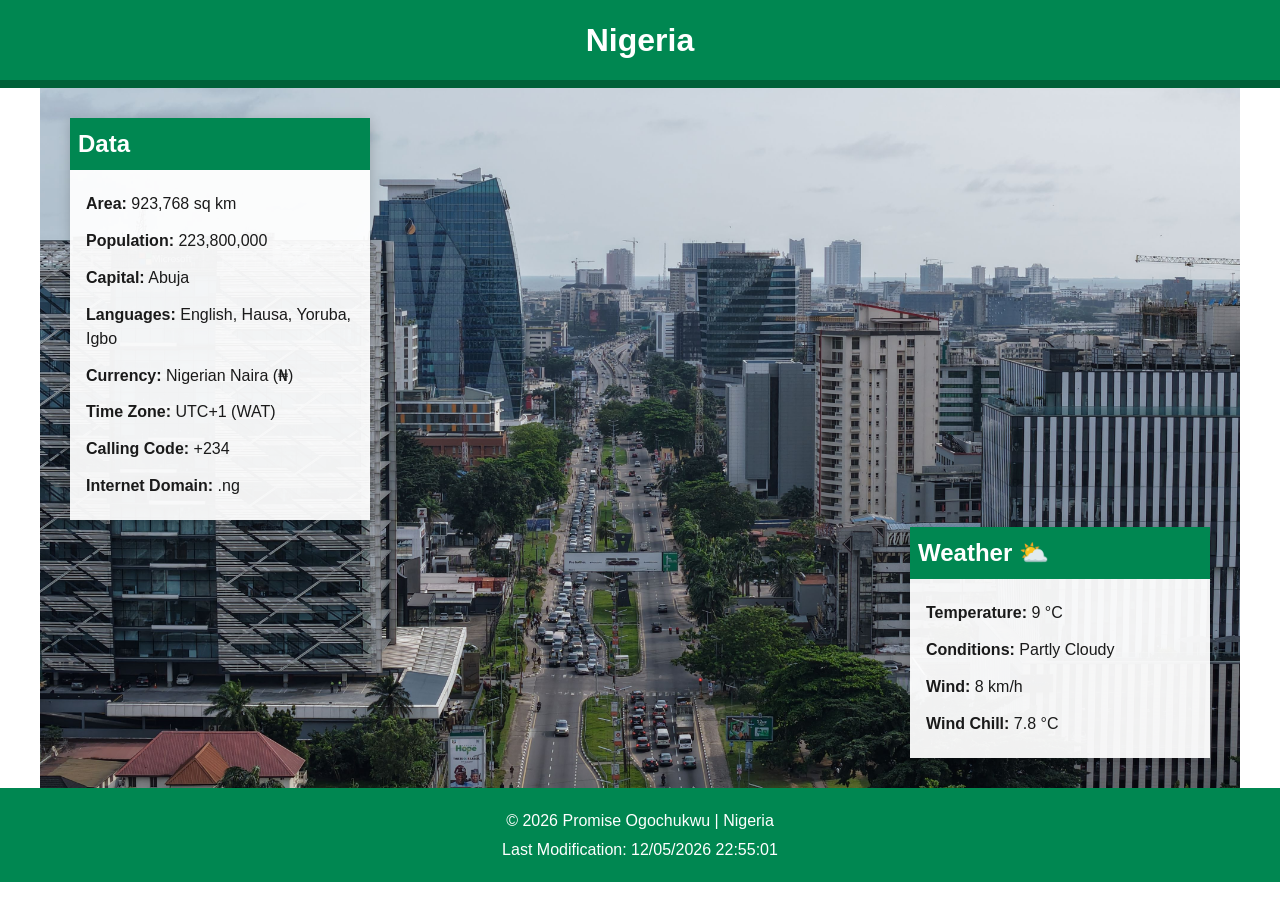
==== place.html @ 986a14cf "Add Nigeria Place page" ====
<!DOCTYPE html>
<html lang="en">
<head>
    <meta charset="UTF-8">
    <meta name="viewport" content="width=device-width, initial-scale=1.0">
    <meta name="description" content="Explore Nigeria's country information, including its population, capital, languages, and weather conditions.">
    <meta name="author" content="Promise Ogochukwu">

    <title>Nigeria | WDD 131</title>

    <link rel="stylesheet" href="styles/place.css">
    <script src="scripts/place.js" defer></script>
</head>

<body>
    <header>
        <h1>Nigeria</h1>
    </header>

    <main>
        <picture class="hero">
            <source srcset="images/nigeria-large.jpg" media="(min-width: 1000px)">
            <source srcset="images/nigeria-medium.jpg" media="(min-width: 550px)">
            <img src="images/nigeria-small.jpg"
                 alt="Lagos city skyline in Nigeria"
                 width="600"
                 height="400">
        </picture>

        <section class="data">
            <h2>Data</h2>
            <ul>
                <li><span class="label">Area:</span> 923,768 sq km</li>
                <li><span class="label">Population:</span> 223,800,000</li>
                <li><span class="label">Capital:</span> Abuja</li>
                <li><span class="label">Languages:</span> English, Hausa, Yoruba, Igbo</li>
                <li><span class="label">Currency:</span> Nigerian Naira (₦)</li>
                <li><span class="label">Time Zone:</span> UTC+1 (WAT)</li>
                <li><span class="label">Calling Code:</span> +234</li>
                <li><span class="label">Internet Domain:</span> .ng</li>
            </ul>
        </section>

        <section class="weather">
            <h2>Weather</h2>
            <img src="images/weather.svg"
                 alt="Partly cloudy weather"
                 class="weather-icon"
                 width="60"
                 height="60">

            <ul>
                <li><span class="label">Temperature:</span> <span id="temperature">9 °C</span></li>
                <li><span class="label">Conditions:</span> Partly Cloudy</li>
                <li><span class="label">Wind:</span> <span id="windspeed">8 km/h</span></li>
                <li><span class="label">Wind Chill:</span> <span id="windchill">N/A</span></li>
            </ul>
        </section>
    </main>

    <footer>
        <p>&copy; <span id="currentyear"></span> Promise Ogochukwu | Nigeria</p>
        <p id="lastModified"></p>
    </footer>
</body>
</html>
---- styles/place.css ----
:root {
    --green: #008751;
    --dark-green: #006038;
    --white: #ffffff;
    --light-gray: #f2f2f2;
    --text: #1a1a1a;
}

* {
    box-sizing: border-box;
}

body {
    margin: 0;
    font-family: Arial, Helvetica, sans-serif;
    color: var(--text);
    background: var(--white);
    line-height: 1.5;
}

header {
    background: var(--green);
    color: var(--white);
    text-align: center;
    padding: 1rem;
    border-bottom: 8px solid var(--dark-green);
}

header h1 {
    margin: 0;
    font-size: 2rem;
}

main {
    max-width: 1200px;
    margin: 0 auto;
}

.hero img {
    display: block;
    width: 100%;
    height: auto;
}

.data,
.weather {
    background: var(--light-gray);
    padding: 1rem;
    text-align: center;
    border-bottom: 1px solid #ccc;
}

.data h2,
.weather h2 {
    color: var(--dark-green);
    margin-top: 0;
}

.data ul,
.weather ul {
    list-style: none;
    padding: 0;
    margin: 0;
}

.data li,
.weather li {
    padding: 0.4rem 0;
}

.label {
    font-weight: bold;
}

.weather-icon {
    display: block;
    width: 60px;
    height: 60px;
    margin: 0 auto 0.5rem;
}

footer {
    background: var(--green);
    color: var(--white);
    text-align: center;
    padding: 1rem;
}

footer p {
    margin: 0.3rem;
}

/* Wider screens */
@media (min-width: 1000px) {
    main {
        position: relative;
    }

    .hero img {
        width: 100%;
        min-height: 550px;
        max-height: 700px;
        object-fit: cover;
    }

    .data,
    .weather {
        position: absolute;
        background: rgba(255, 255, 255, 0.94);
        width: 300px;
        text-align: left;
        border: none;
        box-shadow: 0 2px 12px rgba(0, 0, 0, 0.2);
    }

    .data {
        top: 30px;
        left: 30px;
    }

    .weather {
        bottom: 30px;
        right: 30px;
    }

    .data h2,
    .weather h2 {
        background: var(--green);
        color: var(--white);
        padding: 0.5rem;
        margin: -1rem -1rem 1rem;
    }

    .weather h2::after {
        content: " ⛅";
    }

    .weather-icon {
        display: none;
    }
}
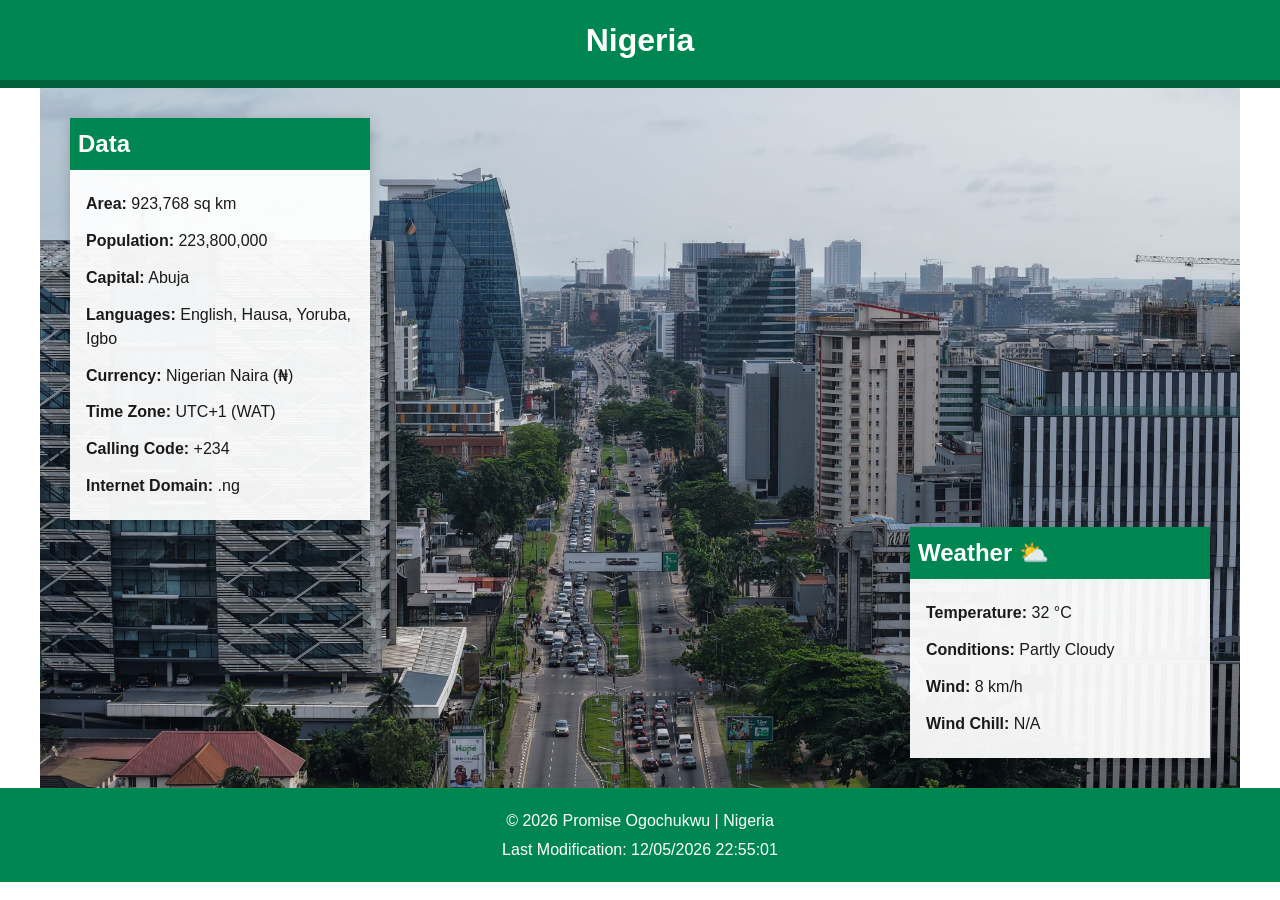
==== commit 4e811deb: "Fix Nigeria temperature to 32" ====
--- a/place.html
+++ b/place.html
@@ -51,7 +51,7 @@
                  height="60">
 
             <ul>
-                <li><span class="label">Temperature:</span> <span id="temperature">9 °C</span></li>
+                <li><span class="label">Temperature:</span> <span id="temperature">32 °C</span></li>
                 <li><span class="label">Conditions:</span> Partly Cloudy</li>
                 <li><span class="label">Wind:</span> <span id="windspeed">8 km/h</span></li>
                 <li><span class="label">Wind Chill:</span> <span id="windchill">N/A</span></li>
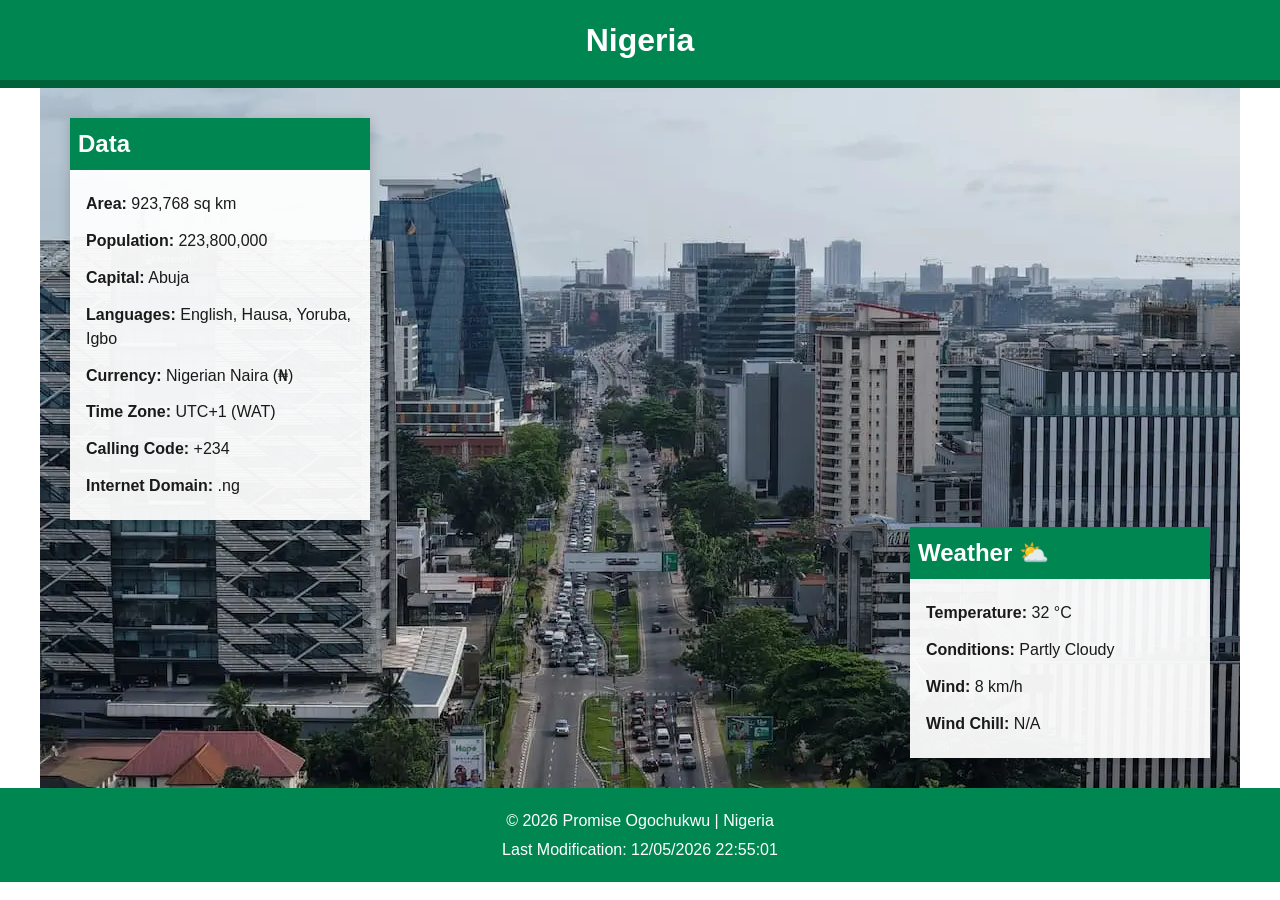
==== commit d8b830c0: "convert image to svg" ====
--- a/place.html
+++ b/place.html
@@ -20,9 +20,9 @@
 
     <main>
         <picture class="hero">
-            <source srcset="images/nigeria-large.jpg" media="(min-width: 1000px)">
-            <source srcset="images/nigeria-medium.jpg" media="(min-width: 550px)">
-            <img src="images/nigeria-small.jpg"
+            <source srcset="images/nigeria-large.webp" media="(min-width: 1000px)">
+            <source srcset="images/nigeria-medium.webp" media="(min-width: 550px)">
+            <img src="images/nigeria-small.webp"
                  alt="Lagos city skyline in Nigeria"
                  width="600"
                  height="400">
@@ -44,11 +44,6 @@
 
         <section class="weather">
             <h2>Weather</h2>
-            <img src="images/weather.svg"
-                 alt="Partly cloudy weather"
-                 class="weather-icon"
-                 width="60"
-                 height="60">
 
             <ul>
                 <li><span class="label">Temperature:</span> <span id="temperature">32 °C</span></li>
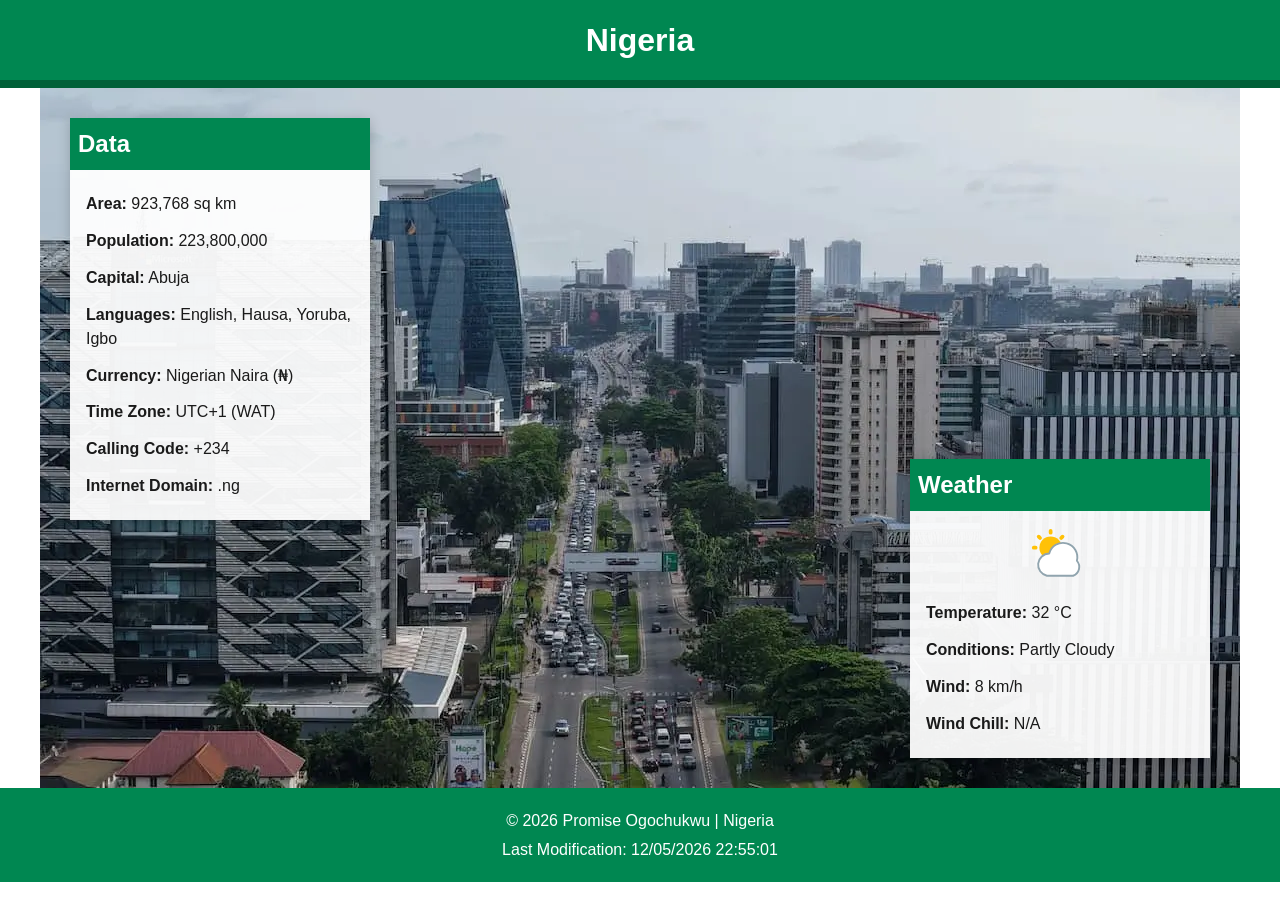
==== commit 71b80029: "fix: use SVG weather icon for scalability Replace emoji weather indicator with an inline SVG icon an" ====
--- a/place.html
+++ b/place.html
@@ -1,10 +1,11 @@
-
 <!DOCTYPE html>
 <html lang="en">
+
 <head>
     <meta charset="UTF-8">
     <meta name="viewport" content="width=device-width, initial-scale=1.0">
-    <meta name="description" content="Explore Nigeria's country information, including its population, capital, languages, and weather conditions.">
+    <meta name="description"
+        content="Explore Nigeria's country information, including its population, capital, languages, and weather conditions.">
     <meta name="author" content="Promise Ogochukwu">
 
     <title>Nigeria | WDD 131</title>
@@ -22,10 +23,7 @@
         <picture class="hero">
             <source srcset="images/nigeria-large.webp" media="(min-width: 1000px)">
             <source srcset="images/nigeria-medium.webp" media="(min-width: 550px)">
-            <img src="images/nigeria-small.webp"
-                 alt="Lagos city skyline in Nigeria"
-                 width="600"
-                 height="400">
+            <img src="images/nigeria-small.webp" alt="Lagos city skyline in Nigeria" width="600" height="400">
         </picture>
 
         <section class="data">
@@ -45,6 +43,21 @@
         <section class="weather">
             <h2>Weather</h2>
 
+            <!-- Inline SVG weather icon - partly cloudy -->
+            <svg class="weather-icon" viewBox="0 0 64 64" width="60" height="60" role="img" aria-label="Partly cloudy">
+                <circle cx="22" cy="22" r="12" fill="#FFC107" />
+                <g fill="#FFC107">
+                    <rect x="20" y="2" width="4" height="6" rx="2" />
+                    <rect x="20" y="36" width="4" height="6" rx="2" />
+                    <rect x="2" y="20" width="6" height="4" rx="2" />
+                    <rect x="36" y="20" width="6" height="4" rx="2" />
+                    <rect x="8" y="8" width="4" height="6" rx="2" transform="rotate(-45 10 11)" />
+                    <rect x="32" y="8" width="4" height="6" rx="2" transform="rotate(45 34 11)" />
+                </g>
+                <path d="M18 52 a12 12 0 0 1 2.5 -23.7 A15 15 0 0 1 50 36 a10 10 0 0 1 -4 16 Z" fill="#ffffff"
+                    stroke="#90A4AE" stroke-width="2" stroke-linejoin="round" />
+            </svg>
+
             <ul>
                 <li><span class="label">Temperature:</span> <span id="temperature">32 °C</span></li>
                 <li><span class="label">Conditions:</span> Partly Cloudy</li>
@@ -59,4 +72,5 @@
         <p id="lastModified"></p>
     </footer>
 </body>
-</html>
+
+</html>
--- a/styles/place.css
+++ b/styles/place.css
@@ -1,4 +1,3 @@
-
 :root {
     --green: #008751;
     --dark-green: #006038;
@@ -132,11 +131,10 @@
         margin: -1rem -1rem 1rem;
     }
 
-    .weather h2::after {
-        content: " ⛅";
+    .weather-icon {
+        display: block;
+        width: 60px;
+        height: 60px;
+        margin: 0 auto 0.5rem;
     }
-
-    .weather-icon {
-        display: none;
-    }
-}
+}
